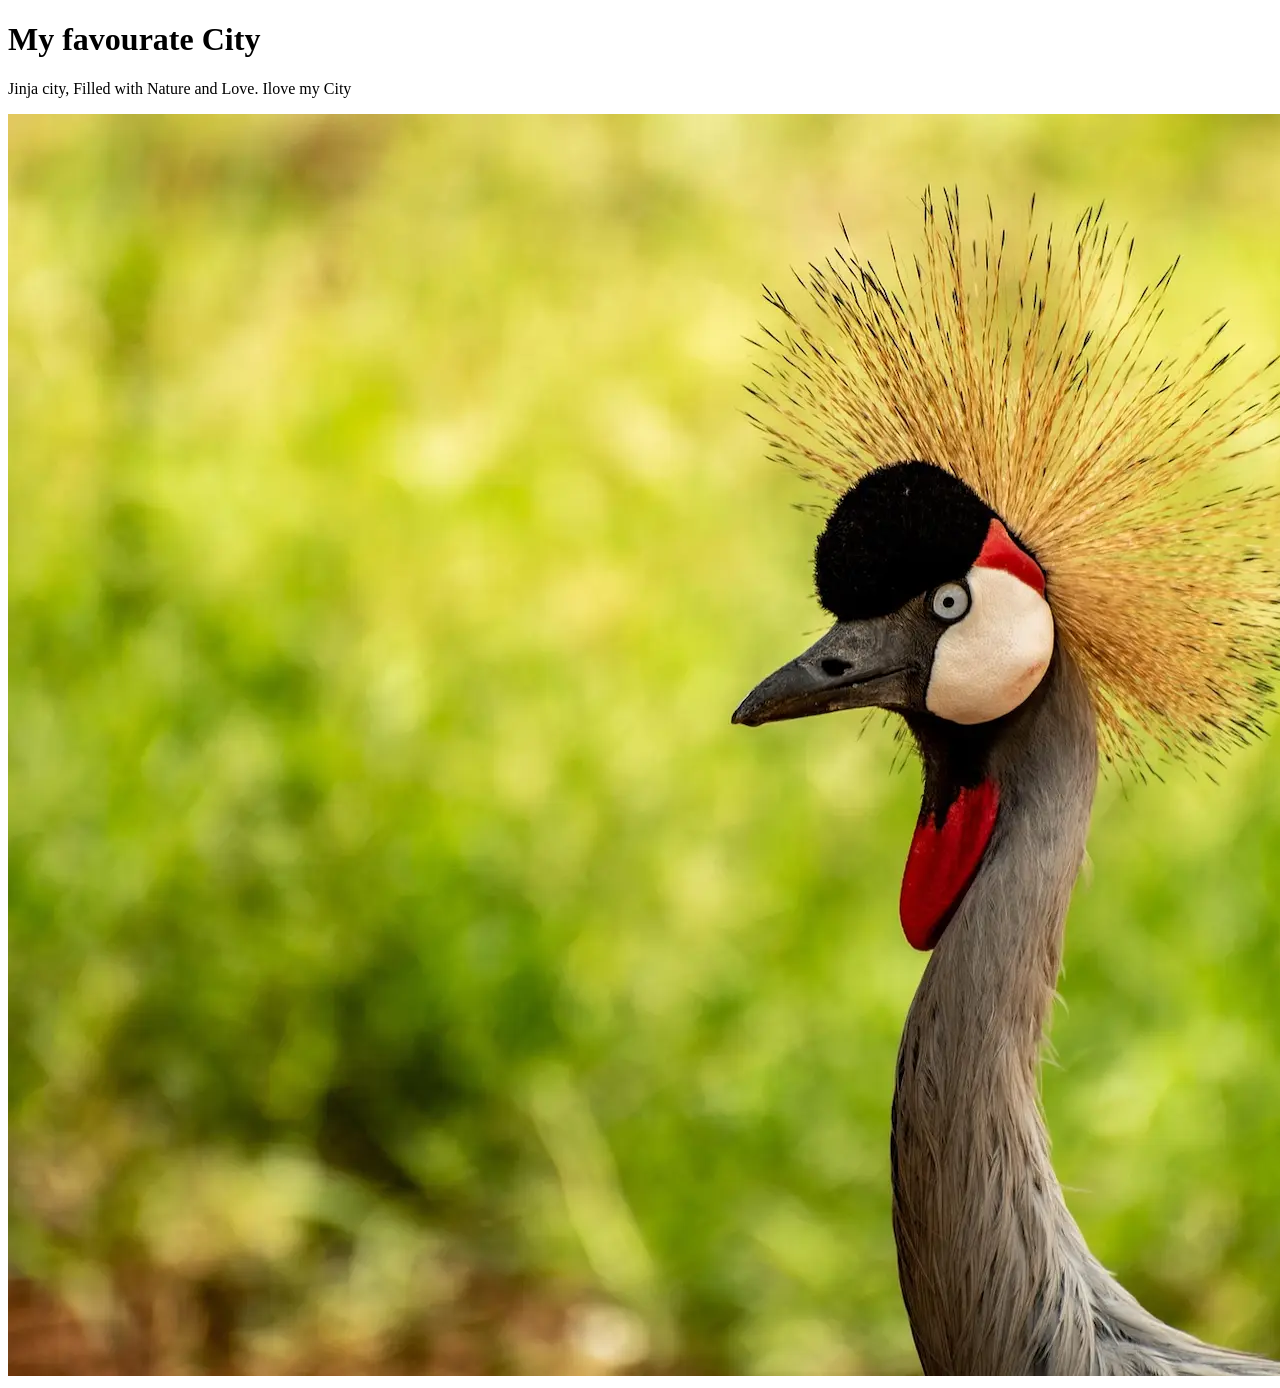
==== week01/my-favourate-city.html @ ac6bf773 "added favorate city image" ====
<!DOCTYPE html>
<html lang="en">

<head>
    <meta charset="UTF-8">
    <meta name="viewport" content="width=device-width, initial-scale=1.0">
    <title>Document</title>
</head>

<body>
    <h1>My favourate City</h1>
    <p>Jinja city, Filled with Nature and Love. Ilove my City</p>
    <img src="images/jinja.webp" alt="Beauty of Jinja City">
</body>

</html>
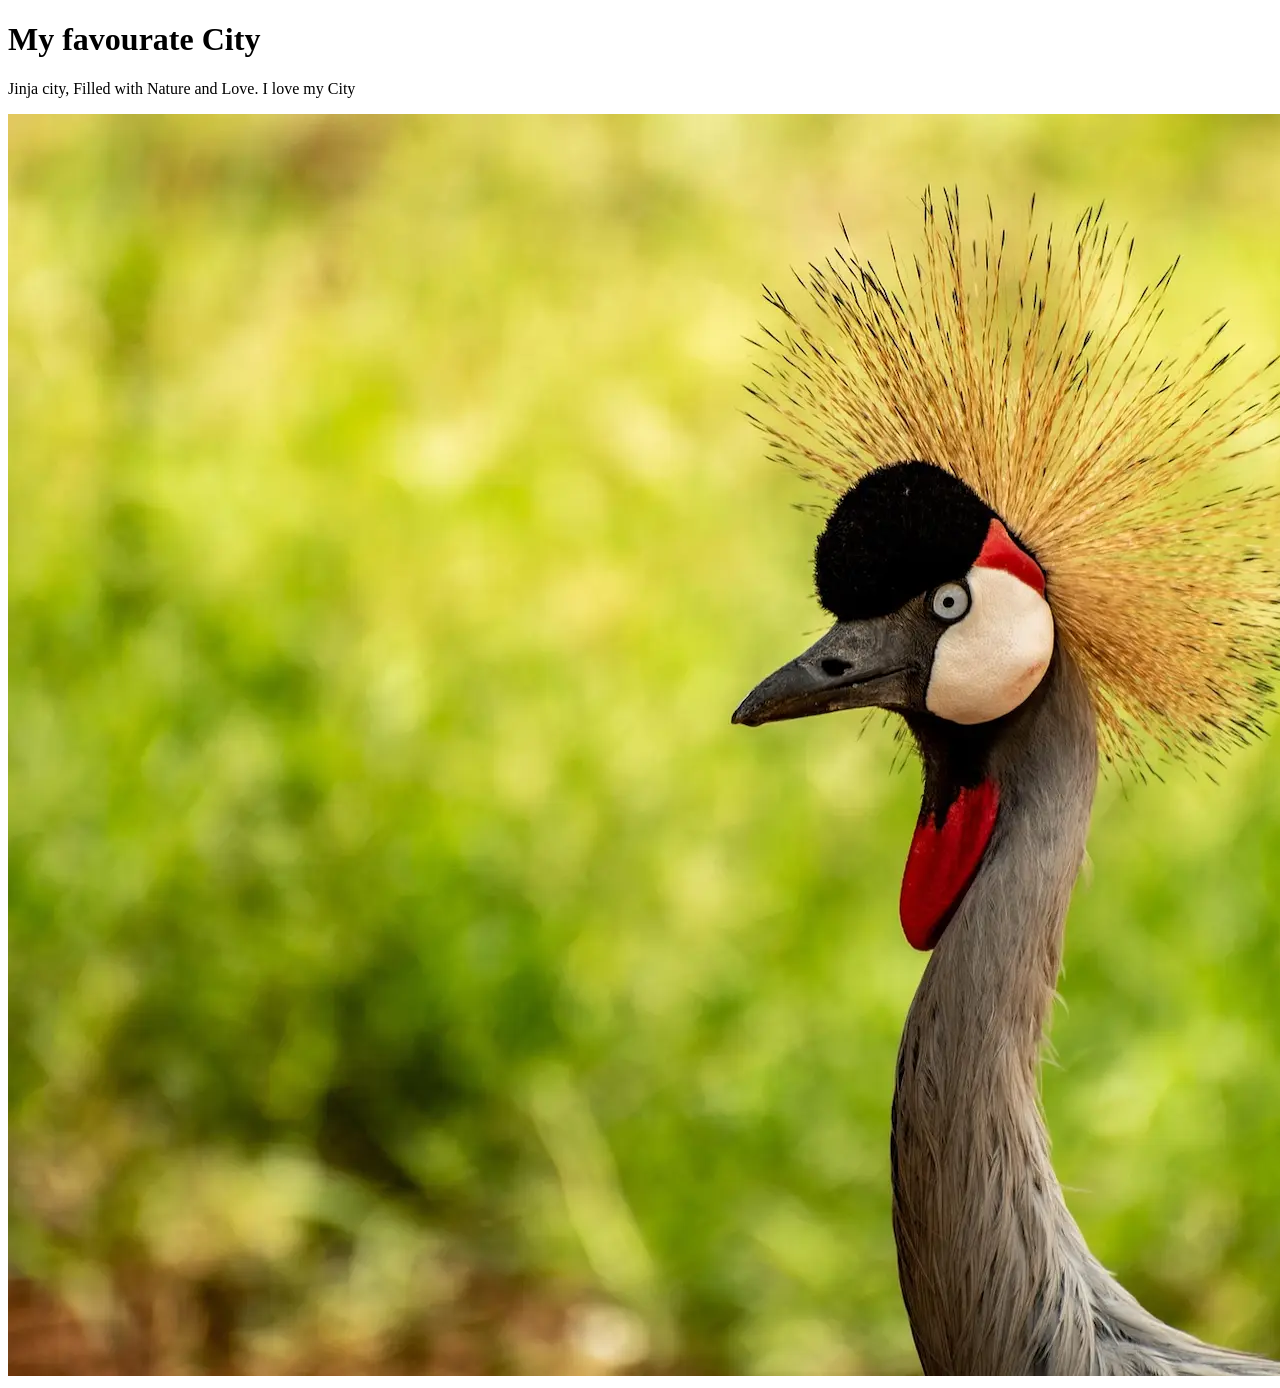
==== commit 0d064327: "edited index" ====
--- a/week01/my-favourate-city.html
+++ b/week01/my-favourate-city.html
@@ -9,7 +9,7 @@
 
 <body>
     <h1>My favourate City</h1>
-    <p>Jinja city, Filled with Nature and Love. Ilove my City</p>
+    <p>Jinja city, Filled with Nature and Love. I love my City</p>
     <img src="images/jinja.webp" alt="Beauty of Jinja City">
 </body>
 
